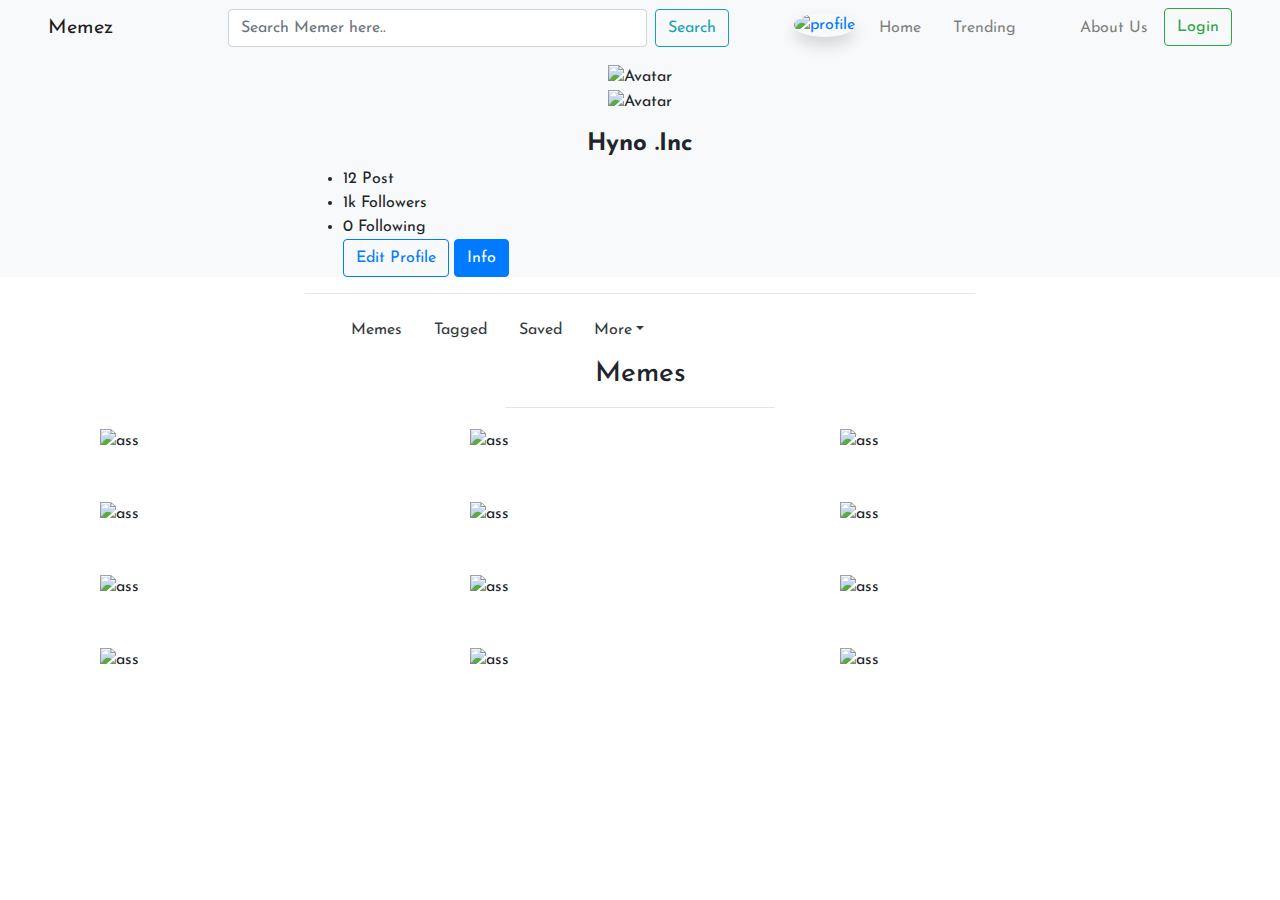
==== profile.html @ 2fbfb95b "2" ====
<!DOCTYPE html>
<html lang="en">
<head>
    <meta charset="UTF-8">
    <meta name="viewport" content="width=device-width, initial-scale=1.0">
    <link href="https://fonts.googleapis.com/css2?family=Josefin+Sans&display=swap" rel="stylesheet">
    <link rel="stylesheet" href="pro.css">
    <link rel="stylesheet" href="https://maxcdn.bootstrapcdn.com/bootstrap/4.5.0/css/bootstrap.min.css">
<script src="https://ajax.googleapis.com/ajax/libs/jquery/3.5.1/jquery.min.js"></script>
<script src="https://cdnjs.cloudflare.com/ajax/libs/popper.js/1.16.0/umd/popper.min.js"></script>

<script src="https://maxcdn.bootstrapcdn.com/bootstrap/4.5.0/js/bootstrap.min.js"></script>
    <title>Profile</title>
    <style>
        *{
            margin: 0; padding: 0; font-family: 'Josefin Sans', sans-serif;
        }
        </style>
</head>
<body>


    <!--navbar-->
    <header class="mb-5">
        <nav class="navbar fixed-top navbar-expand-lg navbar-light    bg-light pl-5 pr-5">
            <a class="navbar-brand" href="Home.html">Memez</a>
            <button class="navbar-toggler" type="button" data-toggle="collapse" data-target="#navbarSupportedContent" aria-controls="navbarSupportedContent" aria-expanded="false" aria-label="Toggle navigation">
              <span class="navbar-toggler-icon"></span>
            </button>
            
            <div class="collapse navbar-collapse" id="navbarSupportedContent">
              <div class="ml-auto w-50">
                <form class="form-inline my-2 my-lg-0 ml-5">
                    <input class="form-control mr-sm-2 col-lg-10 col-md-12 col-12" type="search" placeholder="Search Memer here.." aria-label="Search">
                    <button class="btn btn-outline-info my-2 my-sm-0" type="submit">Search</button>
                </form>
              </div>
              <ul class="navbar-nav ml-auto ">
                  <li class="nav-item pl-2 pr-1">
                    <div class="avatar text-center m-1" id="status">
                      <a href="profile.html" ><img src="images/avatar.png" alt="profile" class="avatar rounded-circle img-fluid shadow" height="30px" width="30px" ></a>
                  </div>
                    </li>
                  <li class="nav-item pl-2 pr-2">  
                    <a class="nav-link" href="#"  role="button">Home</a>
                  </li>
                  <li class="nav-item pl-2 pr-2">
                    <a class="nav-link" href="#" role="button">Trending</a>
                  </li>
                  <li class="nav-item pl-2 pr-2">
                    <a class="nav-link" href="#" role="button"><i class="fas fa-bell fa-lg"></i></a>
                  </li>
                  <li class="nav-item pl-2 pr-2">
                    <a class="nav-link" href="about.html">About Us</a>
                  </li>
                  <li>
                    <a class="btn btn-outline-success" href="login.html">Login</a>
                  </li>
                </ul>
            </div>
            <hr>
          </nav>
    </header>


    <!--top space -->
<section class="mb-0">
    

</section>
    <!--top-->
    <!--profile top-->
    <section class="bg-light profile-top container-fluid w-100 mx-auto">
    <!--new one -->
    <div class="wall-art container-fluid align-center mx-auto p-3" >
        <div class="main-art text-center p-0 fixed" >
            <img class="img-art" src="images/art3.jpg" alt="Avatar">
        </div>
        <div class="pro-art text-center p-0 fixed" >
            <img class="img-pro" src="images/avatar.png" alt="Avatar">
        </div>
      </div>
        <div class="container  w-50 text-center" >
          <h4><b>Hyno .Inc</b></h4>
        </div>
        
        <!--follow and following-->
        <div class="bg-light pro-list container-fluid w-50 ">
          <ul class="uu">
            <li class="ll">12 Post</li>
            <li class="ll">1k Followers</li>
            <li class="ll">0 Following</li>
            <a href="edit.html"class="ll btn btn-outline-primary">Edit Profile</a> 
            <a href="#demo" class="btn btn-primary" data-toggle="collapse">Info </a>
  <div id="demo" class="collapse">
    Paras Rawat
    22 nov
    code
  </div>
            
          </ul>
        </div>

    </section>

  <hr class="bg mx-auto container-fluid w-50">
<section>
    <!-- Nav tabs -->
    <div class= "container-fluid w-50 sm-nav">

      <ul class="nav sm-nav-tabs ">
        <li class="nav-item">
          <a class="nav-link text-dark active" data-toggle="tab" href="#Memes">Memes</a>
        </li>
        <li class="nav-item">
          <a class="nav-link text-dark" data-toggle="tab" href="#Tagged">Tagged</a>
    </li>
    <li class="nav-item">
      <a class="nav-link text-dark" data-toggle="tab" href="#Saved">Saved</a>
    </li>
    <li class="nav-item dropdown">
      <a class="nav-link dropdown-toggle text-dark" data-toggle="dropdown" href="#">More</a>
      <div class="dropdown-menu">
          <a class="dropdown-item" href="#">Memer</a>
          <a class="dropdown-item" href="#">Normi</a>
          <a class="dropdown-item" href="#">Dank</a>
        </div>
      </li>
    </ul>
  </div>
    
    <!-- Tab panes -->
    <div class="tab-content">
    <div class="tab-pane container active" id="Memes">
      <!--Gallary-->
<section>
  <div class="container">
      <h3 class="text-center text-capitalize pt-2">Memes</h3  >
      <hr class="w-25 mx-auto pb-1">

<div class="row">
  <div class="col-lg-4 col-md-6 col-sm-12 mb-5">
<img src="images/a.jpg" alt="ass" class="img-fluid">
  </div>
  <div class="col-lg-4 col-md-6 col-sm-12 mb-5">
<img src="images/a.jpg" alt="ass" class="img-fluid">
  </div>
  <div class="col-lg-4 col-md-6 col-sm-12 mb-5">
<img src="images/a.jpg" alt="ass" class="img-fluid">
  </div>
  <div class="col-lg-4 col-md-6 col-sm-12 mb-5">
<img src="images/a.jpg" alt="ass" class="img-fluid">
  </div>
  <div class="col-lg-4 col-md-6 col-sm-12 mb-5">
<img src="images/a.jpg" alt="ass" class="img-fluid">
  </div>
  <div class="col-lg-4 col-md-6 col-sm-12 mb-5">
<img src="images/a.jpg" alt="ass" class="img-fluid">
  </div>
  <div class="col-lg-4 col-md-6 col-sm-12 mb-5">
<img src="images/a.jpg" alt="ass" class="img-fluid">
  </div>
  <div class="col-lg-4 col-md-6 col-sm-12 mb-5">
<img src="images/a.jpg" alt="ass" class="img-fluid">
  </div>
  <div class="col-lg-4 col-md-6 col-sm-12 mb-5">
<img src="images/a.jpg" alt="ass" class="img-fluid">
  </div>
  <div class="col-lg-4 col-md-6 col-sm-12 mb-5">
<img src="images/a.jpg" alt="ass" class="img-fluid">
  </div>
  <div class="col-lg-4 col-md-6 col-sm-12 mb-5">
<img src="images/a.jpg" alt="ass" class="img-fluid">
  </div>
  <div class="col-lg-4 col-md-6 col-sm-12 mb-5">
<img src="images/a.jpg" alt="ass" class="img-fluid">
  </div>
</div>

</section>
    </div>
    <div class="tab-pane container fade" id="Tagged">
      <!--Gallary-->
<section>
  <div class="container">
    <h3 class="text-center text-capitalize pt-2">Tagged</h3>
    <hr class="w-25 mx-auto pb-1">

<div class="row">
  <div class="col-lg-4 col-md-6 col-sm-12 mb-5">
<img src="images/a.jpg" alt="ass" class="img-fluid">
  </div>
  <div class="col-lg-4 col-md-6 col-sm-12 mb-5">
<img src="images/a.jpg" alt="ass" class="img-fluid">
  </div>
  <div class="col-lg-4 col-md-6 col-sm-12 mb-5">
<img src="images/a.jpg" alt="ass" class="img-fluid">
  </div>
  <div class="col-lg-4 col-md-6 col-sm-12 mb-5">
<img src="images/a.jpg" alt="ass" class="img-fluid">
  </div>
  <div class="col-lg-4 col-md-6 col-sm-12 mb-5">
<img src="images/a.jpg" alt="ass" class="img-fluid">
  </div>
  <div class="col-lg-4 col-md-6 col-sm-12 mb-5">
<img src="images/a.jpg" alt="ass" class="img-fluid">
  </div>
  <div class="col-lg-4 col-md-6 col-sm-12 mb-5">
<img src="images/a.jpg" alt="ass" class="img-fluid">
  </div>
  <div class="col-lg-4 col-md-6 col-sm-12 mb-5">
<img src="images/a.jpg" alt="ass" class="img-fluid">
  </div>
  <div class="col-lg-4 col-md-6 col-sm-12 mb-5">
<img src="images/a.jpg" alt="ass" class="img-fluid">
  </div>
  <div class="col-lg-4 col-md-6 col-sm-12 mb-5">
<img src="images/a.jpg" alt="ass" class="img-fluid">
  </div>
  <div class="col-lg-4 col-md-6 col-sm-12 mb-5">
<img src="images/a.jpg" alt="ass" class="img-fluid">
  </div>
  <div class="col-lg-4 col-md-6 col-sm-12 mb-5">
<img src="images/a.jpg" alt="ass" class="img-fluid">
  </div>
</div>

</section>
    </div>
    <div class="tab-pane container fade" id="Saved">
      <!--Gallary-->
<section>
  <div class="container">
    <h3 class="text-center text-capitalize pt-2">Saved</h3>
    <hr class="w-25 mx-auto pb-1">

<div class="row">
  <div class="col-lg-4 col-md-6 col-sm-12 mb-5">
<img src="images/art1.jpg" alt="ass" class="img-fluid">
  </div>
  <div class="col-lg-4 col-md-6 col-sm-12 mb-5">
<img src="images/art2.jpg" alt="ass" class="img-fluid">
  </div>
  <div class="col-lg-4 col-md-6 col-sm-12 mb-5">
<img src="images/art1.jpg" alt="ass" class="img-fluid">
  </div>
  <div class="col-lg-4 col-md-6 col-sm-12 mb-5">
<img src="images/art3.jpg" alt="ass" class="img-fluid">
  </div>
  <div class="col-lg-4 col-md-6 col-sm-12 mb-5">
<img src="images/art1.jpg" alt="ass" class="img-fluid">
  </div>
  <div class="col-lg-4 col-md-6 col-sm-12 mb-5">
<img src="images/art1.jpg" alt="ass" class="img-fluid">
  </div>
  <div class="col-lg-4 col-md-6 col-sm-12 mb-5">
<img src="images/art2.jpg" alt="ass" class="img-fluid">
  </div>
  <div class="col-lg-4 col-md-6 col-sm-12 mb-5">
<img src="images/art2.jpg" alt="ass" class="img-fluid">
  </div>
  <div class="col-lg-4 col-md-6 col-sm-12 mb-5">
<img src="images/art2.jpg" alt="ass" class="img-fluid">
  </div>
  <div class="col-lg-4 col-md-6 col-sm-12 mb-5">
<img src="images/art1.jpg" alt="ass" class="img-fluid">
  </div>
  <div class="col-lg-4 col-md-6 col-sm-12 mb-5">
<img src="images/art1.jpg" alt="ass" class="img-fluid">
  </div>
  <div class="col-lg-4 col-md-6 col-sm-12 mb-5">
<img src="images/art1.jpg" alt="ass" class="img-fluid">
  </div>
</div>

</section>
    </div>
  </div>
</section>


</body>
</html>
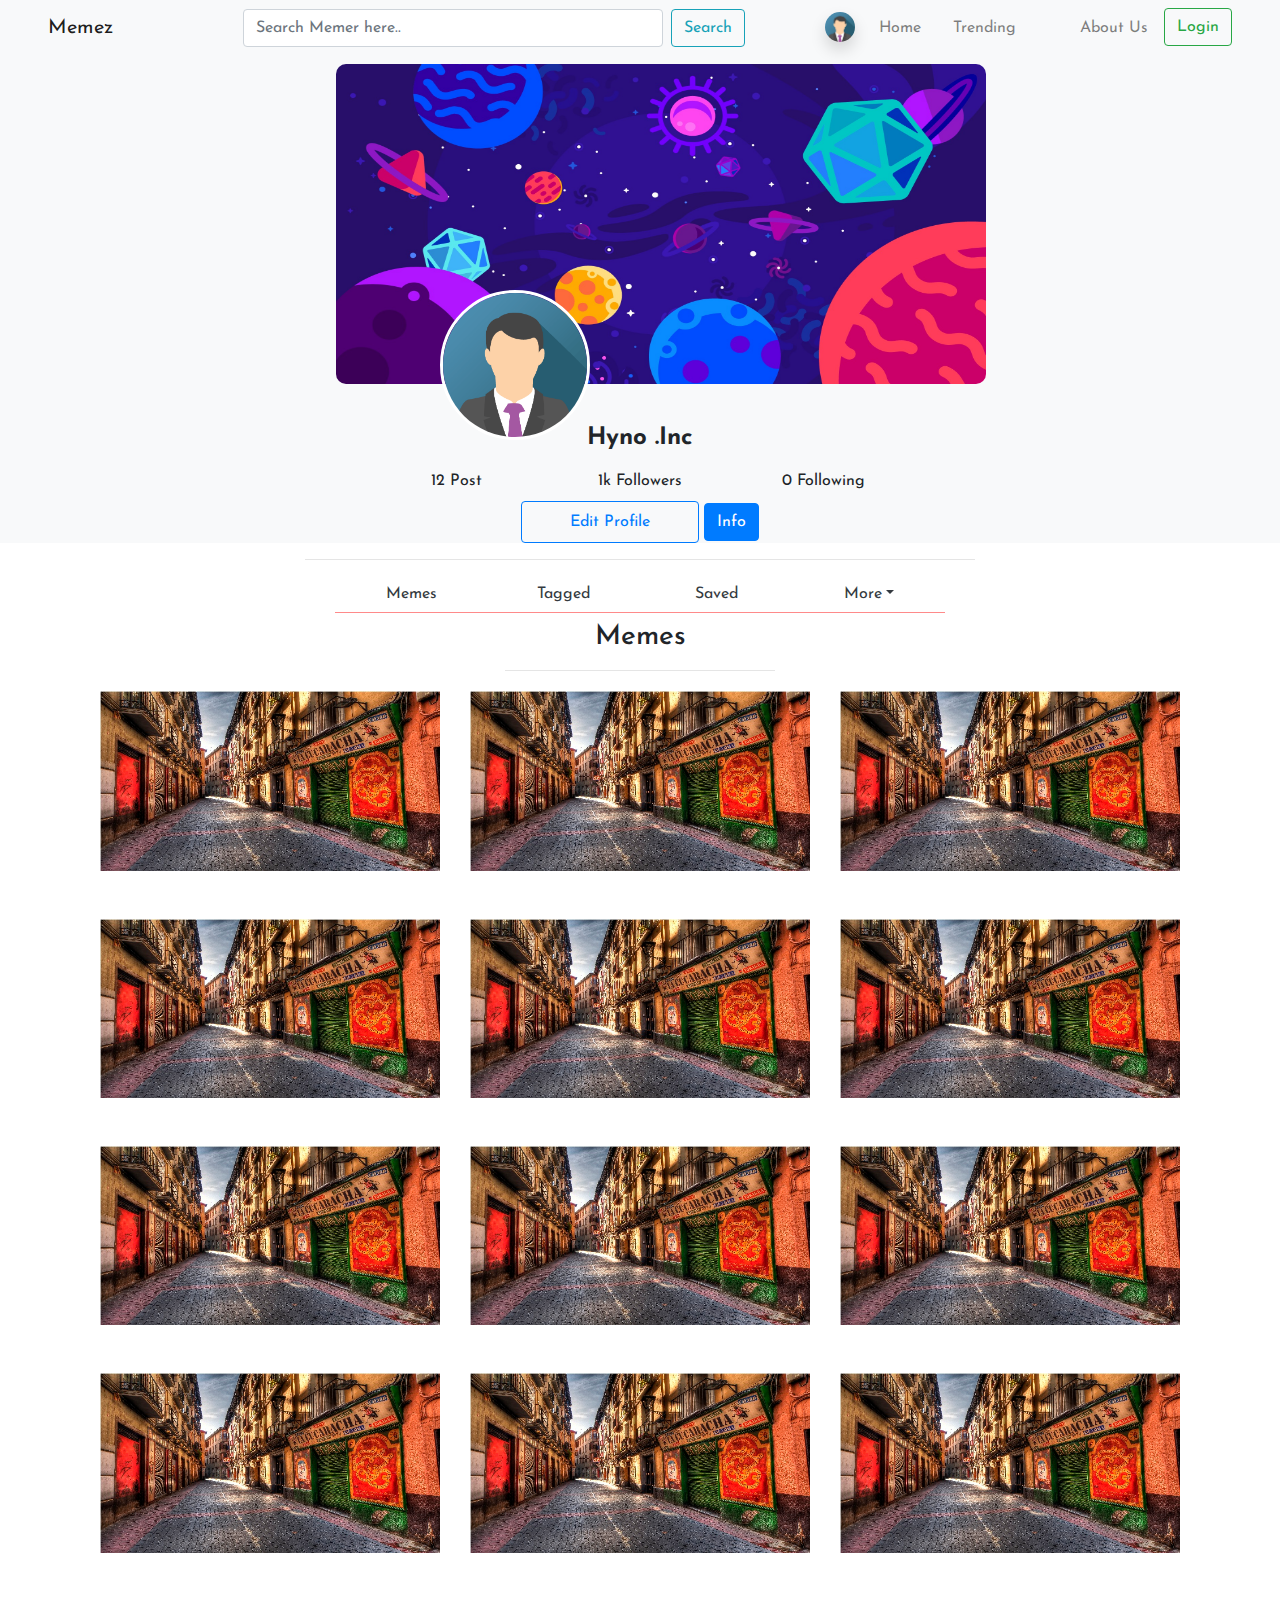
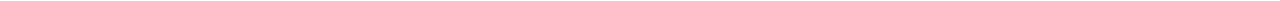
==== commit 812135ca: "Update profile.html" ====
--- a/profile.html
+++ b/profile.html
@@ -42,7 +42,7 @@
                   </div>
                     </li>
                   <li class="nav-item pl-2 pr-2">  
-                    <a class="nav-link" href="#"  role="button">Home</a>
+                    <a class="nav-link" href="index.html"  role="button">Home</a>
                   </li>
                   <li class="nav-item pl-2 pr-2">
                     <a class="nav-link" href="#" role="button">Trending</a>
@@ -280,4 +280,4 @@
 
 
 </body>
-</html>+</html>
--- a/pro.css
+++ b/pro.css
@@ -0,0 +1,67 @@
+.pro-list{
+align-items: center;
+margin: auto;
+}
+.pro-list .uu{
+    text-align: center;
+}
+.pro-list .uu .ll{
+    border-radius:4px;
+
+    width: 30%;
+    padding: 10px;
+    display:  inline-block;
+    line-height: 20px;
+}
+.sm-nav{
+    align-items: center;
+    text-align:center;
+}
+    
+    .sm-nav .sm-nav-tabs{
+        text-align: center;
+    }
+
+.sm-nav .sm-nav-tabs .nav-item{
+    border-bottom: 1px solid rgba(255, 0, 0, 0.459);
+
+    display: inline-block;
+    width: 25%;
+    padding: 5px;
+    line-height: 10px;
+}
+.profile-top{
+text-align: center;
+}
+.wall-art {
+    display: block;
+}
+.wall-art .main-art{
+    display: inline-block;
+    width: 50%;
+    line-height: 10px;
+}
+.wall-art .main-art .img-art{
+    border-radius: 10px;
+    border-style:none ;
+width: 650px;   
+height: 320px;
+position: relative;         
+top: 0;
+left: 0;        
+}
+.wall-art .pro-art{
+    width: 50%;
+    display: inline-block;
+    
+}
+.wall-art .pro-art .img-pro{
+    border : 3px solid white;
+    border-radius: 50%;
+width: 150px;   
+height: 150px;     
+position: absolute;        
+top: 290px;
+left: 440px;        
+} 
+
